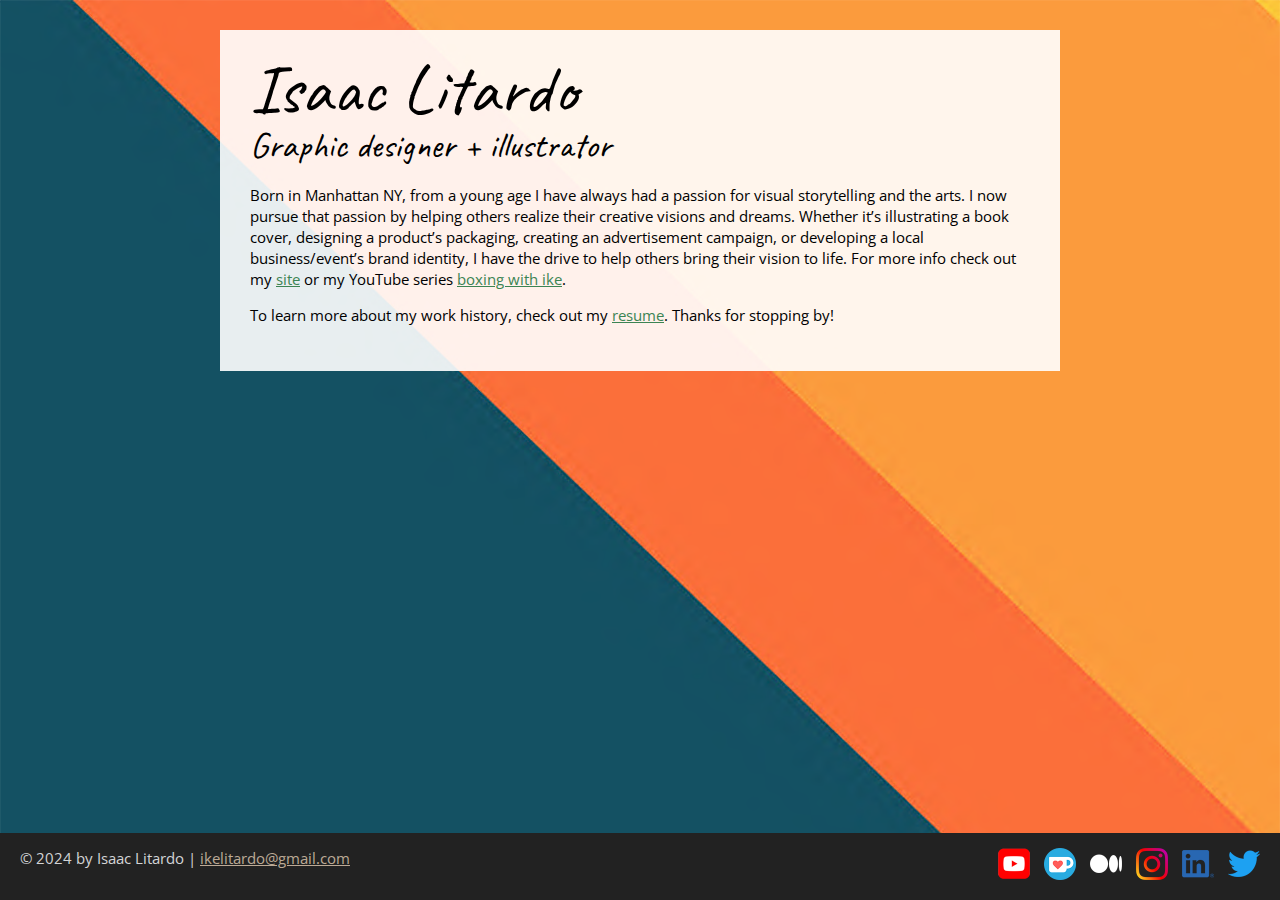
==== personal-site/index.html @ e90d7d6a "Add files via upload" ====
<!DOCTYPE html>
<html lang="en">
  <head>
    <meta charset="UTF-8">
    <meta name="viewport" content="width=device-width, initial-scale=1.0">
    <title>Isaac Litardo, Graphic designer and illustrator.</title>
    <link rel="preconnect" href="https://fonts.googleapis.com">
    <link rel="preconnect" href="https://fonts.gstatic.com" crossorigin>
    <link href="https://fonts.googleapis.com/css2?family=Caveat&family=Open+Sans&display=swap" rel="stylesheet">
    <link rel="stylesheet" href="css/styles.css">
  </head>
  <body class="home">
    <!-- //  INTRO  // -->
    <div class="content-wrapper">
      <div class="content-bg">
        <header>
          <!-- Start content edits below this line. -->
          <h1>Isaac Litardo</h1>
          <h2>Graphic designer + illustrator</h2>

          <!-- End content edits here. -->
        </header>

        <!-- //  ABOUT ME  // -->
        <main>
          <p>Born in Manhattan NY, from a young age I have always had a passion for visual storytelling and the arts. I now pursue that passion by helping others realize their creative visions and dreams. Whether it’s illustrating a book cover, designing a product’s packaging, creating an advertisement campaign, or developing a local business/event’s brand identity, I have the drive to help others bring their vision to life. For more info check out my <a href="https://isaaclitardo.com/about-me/" target="_blank">site</a> or my YouTube series <a href="https://www.youtube.com/watch?v=Jpv8THzhbQQ" target="_blank">boxing with ike</a>.</p>

          <p>To learn more about my work history, check out my <a href="resume.html"> resume</a>. Thanks for stopping by!</p>
        </main>
      </div>
    </div>
    <!-- //  FOOTER INFO, SOCIAL MEDIA  // -->
    <footer>
      <p>© 2024 by Isaac Litardo |  <a href="mailto:ikelitardo@gmail.com">ikelitardo@gmail.com</a></p>

      <ul class="socials">
        <li>
          <a href="https://www.youtube.com/channel/UCTUMR__J6OqhVZY__iS0CKg" target="_blank"><img src="images/icon-logo-youtube.png" alt="My YouTube channel"></a>
        </li>
        <li>
          <a href="https://ko-fi.com/ikelebardo" target="_blank"><img src="images/icon-logo-ko-fi.png" alt="My Ko-Fi homepage"></a>
        </li>
        <li>
          <a href="https://medium.com/@ikelitardo" target="_blank"><img src="images/icon-logo-medium.png" alt="My Medium homepage"></a>
        </li>
        <li>
          <a href="https://www.instagram.com/eating_knives_slowly/" target="_blank"><img src="images/icon-logo-instagram.png" alt="My Instagram"></a>
        </li>
        <li>
          <a href="https://www.linkedin.com/in/isaac-litardo-9873b6249/" target="_blank"><img src="images/icon-logo-linkedin.png" alt="My LinkedIn profile"></a>
        </li>
        <li>
          <a href="https://x.com/LitardoDesign/status/1380769200877223937" target="_blank"><img src="images/icon-logo-twitter.png" alt="My Twitter profile"></a>
        </li>
      </ul>
    </footer>
  </body>
</html>
---- personal-site/css/styles.css ----
/*
COLOR PALETTE

Dark green    #3c8453
Sandy beige   #bcaa96
Dark gray     #222222
Light gray    #d3d4d6
Off-white     #f6f6f6
*/

/* GLOBAL STYLES 
------------------------------------*/
/* 
  https://www.paulirish.com/2012/box-sizing-border-box-ftw/
*/
html {
    box-sizing: border-box;
    font-size: 62.5%; /* set default to 10px */
}
*, *:before, *:after {
    box-sizing: inherit;
}

html, body {
    height: 100%;
}
body {
    background: #f6f6f6; 
    margin: 0;
    font-family: 'Open Sans', sans-serif;
    font-size: 1.5rem;
    line-height: 1.4;
}
h1, h2, h3 {
    font-family: 'Caveat', cursive;
    font-weight: 400;
    margin: 0;
}
h1 {
    font-size: 7rem;
    line-height: 0.85;
}
h2 {
    font-size: 3.6rem;
}
h3 {
    font-size: 2.4rem;
}

/* links */
a {
    color: #3c8453;
}
a:hover {
    color: #bcaa96;
    text-decoration: none;
}
footer a {
    color: #bcaa96;
}
footer a:hover {
    color: #3c8453;
}
.btn {
    background: #3c8453;
    color: #f6f6f6;
    text-decoration: none;
    text-transform: uppercase;
    font-size: 1.2rem;
    display: inline-block;
    padding: 7px;
    letter-spacing: 0.1em;
    line-height: 1;
    border-radius: 4px;
}

.content-wrapper {
    margin: 0 auto;
    padding: 30px;
    max-width: 900px;
}


/* HOME
------------------------------------*/
.home {
    background: url(../images/webpage-image2.png) no-repeat;
    background-size: cover;
    display: flex;
    flex-direction: column;
}
.home .content-wrapper {
    flex: 1 0 auto;
}
.content-bg {
    background: rgb(255 255 255 / 0.9);
    padding: 30px;
}
@media screen and (max-width:650px){
    .home .content-wrapper {
        padding: 10px;
    }
    .content-bg {
        padding: 20px;
    }
}


/* RESUME
------------------------------------*/
.resume header::before {
    background: url(../images/webpage-image2.png) center;
    background-size: cover;
    content: "";
    display: block;
    height: 375px;
}
.resume-section {
    margin-bottom: 50px;
}
.resume-section h2 {
    border-bottom: 2px dashed #d3d4d6;
}
.download-link {
    position: fixed;
    top: 5px;
    left: 5px;
    font-size: 1.5rem;
}
@media screen and (max-width: 1200px){
    .download-link {
        position: absolute;
    }
}
@media screen and (max-width: 500px){
    .resume header::before {
        height: 200px;
    }
    h1 {
        font-size: 5rem;
    }
    h2 {
        font-size: 2.6rem;
    }
}


/* Projects
------------------------------------*/
.project-item {
    margin: 30px 0;
}
.project-item img {
    width: 300px;
}
@media screen and (min-width:860px) {
    .project-item {
        display: flow-root;
    }
    .project-item img {
        float: left;
        margin-right: 20px;
    }
}
@media screen and (min-width:650px) and (max-width:859px) {
    .project-wrapper {
        display: grid;
        grid-template-columns: repeat(2, 1fr);
        column-gap: 20px;
    }
    .project-item img {
        width: 100%;
    }
}
@media screen and (max-width:500px){
    .project-item img {
        width: 100%;
        margin-bottom: 10px;
    }
}


/* Work Experience
------------------------------------*/
.work-item {
    margin: 30px 0;
}
.work-details p {
    margin: 0;
}

@media screen and (min-width: 860px) {
    .work-item {
        display: grid;
        grid-template-columns: 300px 1fr;
        column-gap: 20px;
    }
    .work-summary p:first-child {
        margin-top: 0;
    }
}


/* Education
------------------------------------*/
.education-item {
    margin: 30px 0;
}
.education-item p {
    margin: 0;
}



/* FOOTER
------------------------------------*/
footer {
    background: #222;
    color: #d3d4d6;
}
.socials {
    list-style-type: none;
    padding: 0;
}
.socials li {
    display: inline-block;
    margin-left: 10px;
}
.socials img {
    width: 32px;
}
.socials img:hover {
    opacity: 0.5;
}

@media screen and (min-width: 860px){
    footer {
        display: flex;
        justify-content: space-between;
        padding: 0 20px;
    }
}
@media screen and (max-width: 859px){
    footer {
        text-align: center;
        padding: 10px;
    }

}
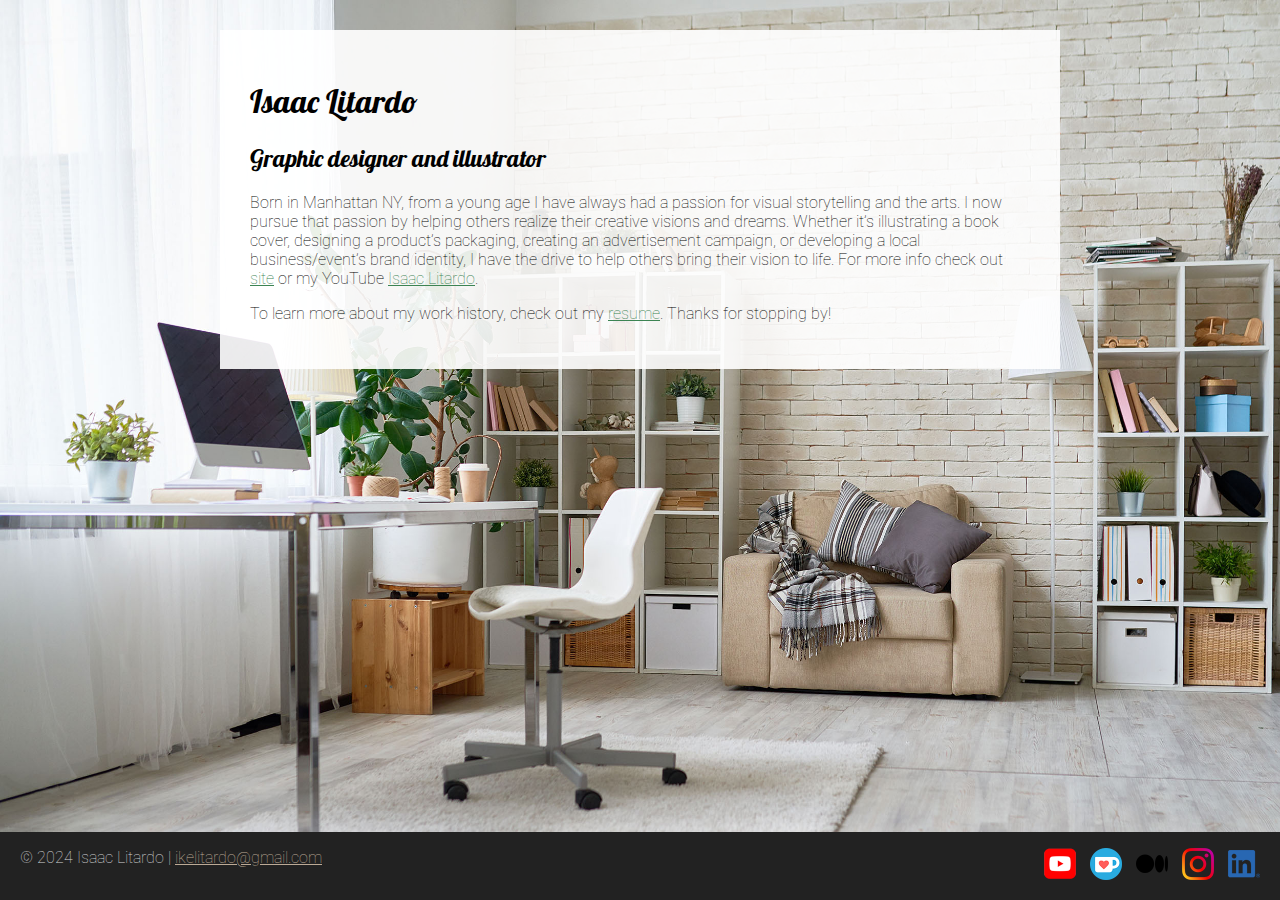
==== commit b6693136: "Add files via upload" ====
--- a/personal-site/index.html
+++ b/personal-site/index.html
@@ -2,37 +2,42 @@
 <html lang="en">
   <head>
     <meta charset="UTF-8">
-    <meta name="viewport" content="width=device-width, initial-scale=1.0">
-    <title>Isaac Litardo, Graphic designer and illustrator.</title>
-    <link rel="preconnect" href="https://fonts.googleapis.com">
+    <meta name="viewport" content="width=device-width, initial-scale=1">
+    <title>Isaac Litardo | Graphic designer and illustrator</title>
+        <link rel="preconnect" href="https://fonts.googleapis.com">
     <link rel="preconnect" href="https://fonts.gstatic.com" crossorigin>
-    <link href="https://fonts.googleapis.com/css2?family=Caveat&family=Open+Sans&display=swap" rel="stylesheet">
+    <link href="https://fonts.googleapis.com/css2?family=Lobster&family=Roboto:ital,wght@0,100;0,300;0,400;0,500;0,700;0,900;1,100;1,300;1,400;1,500;1,700;1,900&display=swap" rel="stylesheet">
     <link rel="stylesheet" href="css/styles.css">
   </head>
-  <body class="home">
+  <body class="home"> 
+  
     <!-- //  INTRO  // -->
-    <div class="content-wrapper">
-      <div class="content-bg">
+      <div class="content-wrapper">
+        <div class="content-bg">
         <header>
           <!-- Start content edits below this line. -->
           <h1>Isaac Litardo</h1>
-          <h2>Graphic designer + illustrator</h2>
+          <h2>Graphic designer and illustrator</h2>
 
           <!-- End content edits here. -->
         </header>
-
         <!-- //  ABOUT ME  // -->
         <main>
-          <p>Born in Manhattan NY, from a young age I have always had a passion for visual storytelling and the arts. I now pursue that passion by helping others realize their creative visions and dreams. Whether it’s illustrating a book cover, designing a product’s packaging, creating an advertisement campaign, or developing a local business/event’s brand identity, I have the drive to help others bring their vision to life. For more info check out my <a href="https://isaaclitardo.com/about-me/" target="_blank">site</a> or my YouTube series <a href="https://www.youtube.com/watch?v=Jpv8THzhbQQ" target="_blank">boxing with ike</a>.</p>
+          <!-- Start content edits below this line. -->
+          <p>Born in Manhattan NY, from a young age I have always had a passion for visual storytelling and the arts. I now pursue that passion by helping others realize their creative visions and dreams. Whether it’s illustrating a book cover, designing a product’s packaging, creating an advertisement campaign, or developing a local business/event’s brand identity, I have the drive to help others bring their vision to life. For more info check out <a href="https://isaaclitardo.com/about-me/" target="_blank">site</a> or my YouTube <a href="https://www.youtube.com/watch?v=Jpv8THzhbQQ" target="_blank">Isaac Litardo</a>.</p>
+
 
           <p>To learn more about my work history, check out my <a href="resume.html"> resume</a>. Thanks for stopping by!</p>
-        </main>
+          <!-- End content edits here. -->
+        </main> 
       </div>
     </div>
     <!-- //  FOOTER INFO, SOCIAL MEDIA  // -->
     <footer>
-      <p>© 2024 by Isaac Litardo |  <a href="mailto:ikelitardo@gmail.com">ikelitardo@gmail.com</a></p>
+      <!-- Start content edits below this line. -->
+      <p>© 2024 Isaac Litardo | <a href="mailto:email@example.com">ikelitardo@gmail.com</a></p>
 
+      <!-- Add or remove any networks. -->
       <ul class="socials">
         <li>
           <a href="https://www.youtube.com/channel/UCTUMR__J6OqhVZY__iS0CKg" target="_blank"><img src="images/icon-logo-youtube.png" alt="My YouTube channel"></a>
@@ -49,10 +54,8 @@
         <li>
           <a href="https://www.linkedin.com/in/isaac-litardo-9873b6249/" target="_blank"><img src="images/icon-logo-linkedin.png" alt="My LinkedIn profile"></a>
         </li>
-        <li>
-          <a href="https://x.com/LitardoDesign/status/1380769200877223937" target="_blank"><img src="images/icon-logo-twitter.png" alt="My Twitter profile"></a>
-        </li>
       </ul>
+      <!-- End content edits here. -->
     </footer>
   </body>
 </html>--- a/personal-site/css/styles.css
+++ b/personal-site/css/styles.css
@@ -8,47 +8,37 @@
 Off-white     #f6f6f6
 */
 
-/* GLOBAL STYLES 
-------------------------------------*/
+/* GLOBAL STYLES
+-----------------------*/
 /* 
   https://www.paulirish.com/2012/box-sizing-border-box-ftw/
 */
 html {
     box-sizing: border-box;
-    font-size: 62.5%; /* set default to 10px */
-}
-*, *:before, *:after {
+  }
+  *, *:before, *:after {
     box-sizing: inherit;
-}
-
+  }
+  
 html, body {
     height: 100%;
 }
+
 body {
-    background: #f6f6f6; 
+    background: #f6f6f6;
     margin: 0;
-    font-family: 'Open Sans', sans-serif;
-    font-size: 1.5rem;
-    line-height: 1.4;
+        font-family: "Roboto", sans-serif;
+        font-weight: 100;
+        font-style: normal;
 }
-h1, h2, h3 {
-    font-family: 'Caveat', cursive;
-    font-weight: 400;
-    margin: 0;
-}
-h1 {
-    font-size: 7rem;
-    line-height: 0.85;
-}
-h2 {
-    font-size: 3.6rem;
-}
-h3 {
-    font-size: 2.4rem;
+      h1, h2, h3 {
+        font-family: "Lobster", sans-serif;
+        font-weight: 400;
+        font-style: normal;
 }
 
-/* links */
-a {
+/* Links */
+a{
     color: #3c8453;
 }
 a:hover {
@@ -61,17 +51,11 @@
 footer a:hover {
     color: #3c8453;
 }
-.btn {
-    background: #3c8453;
+
+.btn{
+    background:#3c8453;
     color: #f6f6f6;
     text-decoration: none;
-    text-transform: uppercase;
-    font-size: 1.2rem;
-    display: inline-block;
-    padding: 7px;
-    letter-spacing: 0.1em;
-    line-height: 1;
-    border-radius: 4px;
 }
 
 .content-wrapper {
@@ -80,170 +64,101 @@
     max-width: 900px;
 }
 
-
 /* HOME
-------------------------------------*/
-.home {
-    background: url(../images/webpage-image2.png) no-repeat;
+--------------------------------*/
+.home{
+    background: url(../images/bg-home-office-studio.jpg) no-repeat;
     background-size: cover;
     display: flex;
     flex-direction: column;
 }
+
 .home .content-wrapper {
-    flex: 1 0 auto;
+
+flex: 1 0 auto;
 }
-.content-bg {
-    background: rgb(255 255 255 / 0.9);
-    padding: 30px;
-}
-@media screen and (max-width:650px){
-    .home .content-wrapper {
-        padding: 10px;
-    }
-    .content-bg {
-        padding: 20px;
-    }
+.content-bg{
+background: rgb(255 255 255 / 0.9);   
+padding: 30px; 
 }
 
-
 /* RESUME
-------------------------------------*/
+--------------------------------*/
 .resume header::before {
-    background: url(../images/webpage-image2.png) center;
+    background: url(../images/bg-home-office-studio.jpg) center;
     background-size: cover;
     content: "";
-    display: block;
+    display:block;
     height: 375px;
 }
-.resume-section {
+
+.resume-section{
     margin-bottom: 50px;
 }
-.resume-section h2 {
-    border-bottom: 2px dashed #d3d4d6;
+
+.resume-section h2{
+border-bottom: 2px dashed #d3d4d6;
 }
-.download-link {
-    position: fixed;
+
+download-link{
+    position:fixed;
     top: 5px;
     left: 5px;
-    font-size: 1.5rem;
-}
-@media screen and (max-width: 1200px){
-    .download-link {
-        position: absolute;
-    }
-}
-@media screen and (max-width: 500px){
-    .resume header::before {
-        height: 200px;
-    }
-    h1 {
-        font-size: 5rem;
-    }
-    h2 {
-        font-size: 2.6rem;
-    }
 }
 
-
-/* Projects
-------------------------------------*/
-.project-item {
+/* Profile
+-------------------------------*/
+.project-item{
+    display: flow-root;
     margin: 30px 0;
 }
-.project-item img {
+.project-item img{
     width: 300px;
-}
-@media screen and (min-width:860px) {
-    .project-item {
-        display: flow-root;
-    }
-    .project-item img {
-        float: left;
-        margin-right: 20px;
-    }
-}
-@media screen and (min-width:650px) and (max-width:859px) {
-    .project-wrapper {
-        display: grid;
-        grid-template-columns: repeat(2, 1fr);
-        column-gap: 20px;
-    }
-    .project-item img {
-        width: 100%;
-    }
-}
-@media screen and (max-width:500px){
-    .project-item img {
-        width: 100%;
-        margin-bottom: 10px;
-    }
+    float:left;
+    margin-right: 20px;
 }
 
+/*Projects
+-------------------------------*/
 
 /* Work Experience
-------------------------------------*/
+--------------------------------*/
 .work-item {
-    margin: 30px 0;
-}
-.work-details p {
-    margin: 0;
+    display: grid;
+    grid-template-columns: 300px 2fr;
+    column-gap: 20px;
 }
 
-@media screen and (min-width: 860px) {
-    .work-item {
-        display: grid;
-        grid-template-columns: 300px 1fr;
-        column-gap: 20px;
-    }
-    .work-summary p:first-child {
-        margin-top: 0;
-    }
-}
-
-
 /* Education
-------------------------------------*/
-.education-item {
-    margin: 30px 0;
-}
-.education-item p {
-    margin: 0;
-}
+--------------------------------*/
 
 
 
-/* FOOTER
-------------------------------------*/
-footer {
+/*FOOTER
+---------------------------------*/
+
+footer{
     background: #222;
     color: #d3d4d6;
+    display:flex;
+    justify-content: space-between;
+    padding: 0 20px;
 }
-.socials {
+
+.socials{
     list-style-type: none;
     padding: 0;
 }
-.socials li {
+
+.socials li{
     display: inline-block;
     margin-left: 10px;
 }
-.socials img {
+
+.socials img{
     width: 32px;
 }
+
 .socials img:hover {
-    opacity: 0.5;
-}
-
-@media screen and (min-width: 860px){
-    footer {
-        display: flex;
-        justify-content: space-between;
-        padding: 0 20px;
-    }
-}
-@media screen and (max-width: 859px){
-    footer {
-        text-align: center;
-        padding: 10px;
-    }
-
+    opacity:0.5;
 }